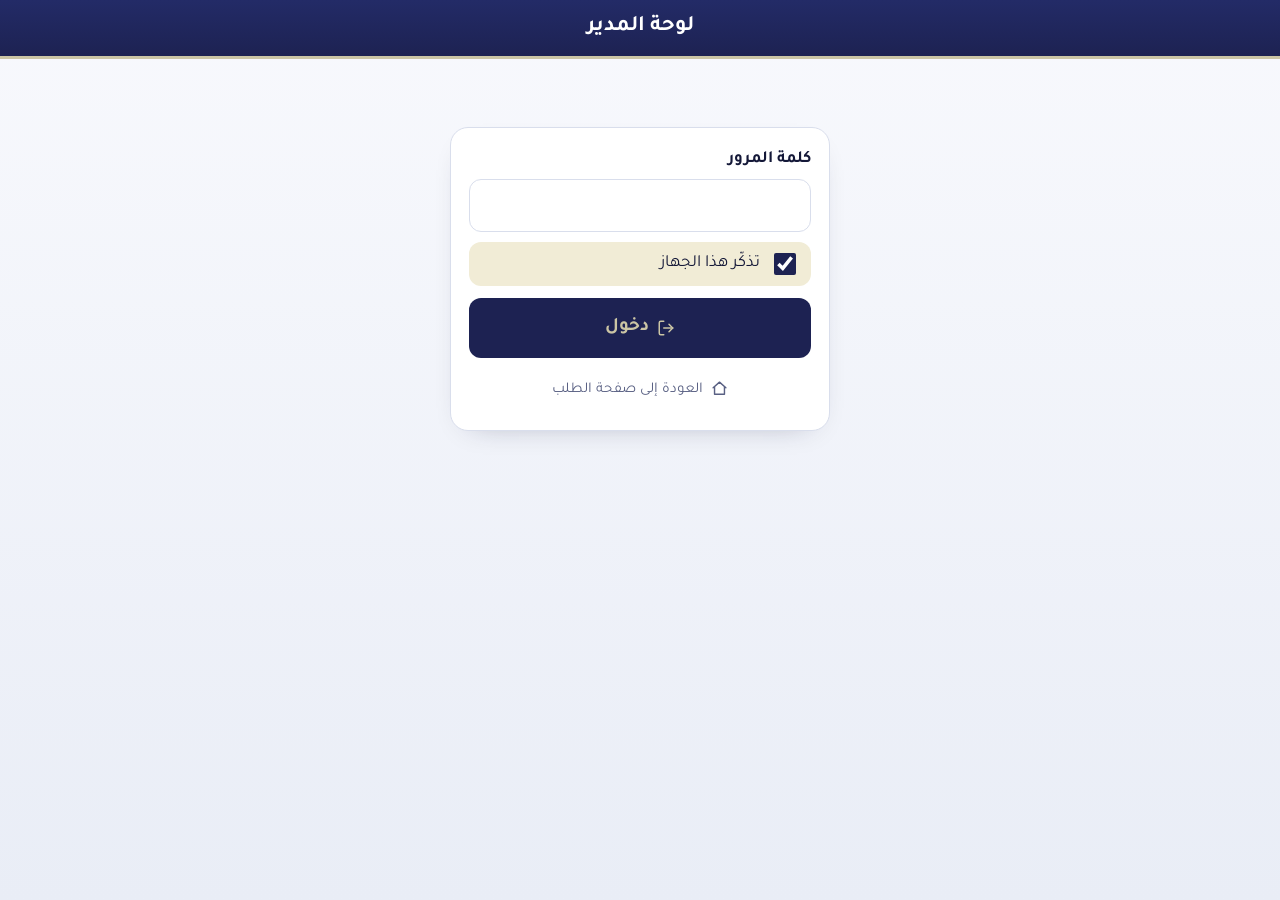
==== admin.html @ bdbc3bb1 "Add Supabase backend support (schema.sql with RPC functions) alongside Apps Script Co-Authored-By: C" ====
<!doctype html>
<html lang="ar" dir="rtl">
<head>
<link rel="preconnect" href="https://script.google.com"><link rel="preconnect" href="https://script.googleusercontent.com" crossorigin>
<meta charset="utf-8">
<meta name="viewport" content="width=device-width,initial-scale=1">
<meta name="robots" content="noindex,nofollow">
<title>لوحة المدير</title>
<link rel="stylesheet" href="assets/fonts.css?v=20261005h">
<link rel="stylesheet" href="assets/style.css?v=20261005h">
</head>
<body>
<div id="demo" class="demo" hidden>وضع تجريبي: كلمة المرور <b>admin</b>، والبيانات في متصفحك فقط.</div>
<header class="top"><h1>لوحة المدير</h1></header>
<main>
  <form id="login" class="card login">
    <label for="pw">كلمة المرور</label>
    <input id="pw" type="password" autocomplete="current-password" required>
    <label class="check" style="margin-top:10px;padding:8px 12px"><input type="checkbox" id="rem" checked><span>تذكّر هذا الجهاز</span></label>
    <div id="lerr" class="msg err" hidden></div>
    <button class="block" data-ic="logout" style="margin-top:12px">دخول</button>
    <p style="text-align:center;margin:14px 0 0"><a class="lnk" data-ic="home" href="index.html">العودة إلى صفحة الطلب</a></p>
  </form>

  <div id="panel" hidden>
    <div class="adminbar">
      <div class="seg" role="group" aria-label="أقسام اللوحة">
        <button type="button" id="tOrders" data-ic="list" aria-pressed="true">الطلبات</button>
        <button type="button" id="tSettings" data-ic="gear" aria-pressed="false">الإعدادات</button>
      </div>
      <div class="barlinks">
        <button type="button" class="lnk" id="refresh" data-ic="refresh" title="تحديث البيانات">تحديث</button>
        <a class="lnk" data-ic="external" href="index.html">صفحة الطلب</a>
        <button type="button" class="lnk" id="logout" data-ic="logout">خروج</button>
      </div>
    </div>

    <div id="sync" class="msg info" hidden><span class="spin"></span>جارٍ تحديث الطلبات…</div>
    <div id="note" class="msg err" role="status" hidden></div>
    <section id="vOrders">
      <div class="seg seg2" role="group" aria-label="قوائم الطلبات">
        <button id="vActive" type="button" aria-pressed="true">النشطة <span class="cnt" id="nActive">0</span></button>
        <button id="vCanc" type="button" aria-pressed="false">الملغاة <span class="cnt" id="nCanc">0</span></button>
      </div>
      <div class="stats" id="stats"></div>
      <div class="sizes" id="sizeSum"></div>
      <div class="tools">
        <input id="q" type="text" placeholder="بحث بالاسم أو الهاتف أو الصف">
        <select id="fs"><option value="">كل الحالات</option><option value="new">جديد</option><option value="approved">معتمد</option><option value="edit">بانتظار تعديل</option></select>
        <button type="button" class="lnk boxed" id="csv" data-ic="download">تصدير Excel</button>
      </div>
      <div id="list" class="orders"></div>
    </section>

    <section id="vSettings" hidden>
      <form id="sform" class="card">
        <fieldset><label class="check"><input type="checkbox" id="s_open"><span>باب الطلبات مفتوح</span></label></fieldset>
        <div class="row two">
          <fieldset><label for="s_max">أقصى عدد حروف للاسم</label><input id="s_max" type="number" min="1" max="30"></fieldset>
          <fieldset><label for="s_num">رقم الظهر (ثابت)</label><input id="s_num" type="text" inputmode="numeric" maxlength="3"></fieldset>
        </div>
        <fieldset><legend>المقاسات المتاحة</legend><div class="chips" id="s_sizes"></div></fieldset>
        <fieldset><label for="s_title">عنوان الصفحة</label><input id="s_title" type="text"></fieldset>
        <fieldset><label for="s_intro">نص التعريف</label><textarea id="s_intro" rows="2"></textarea></fieldset>
        <fieldset><label for="s_closed">رسالة إغلاق الطلبات</label><input id="s_closed" type="text"></fieldset>
        <fieldset><label for="s_cc">مفتاح الدولة لواتساب</label><input id="s_cc" type="text" inputmode="numeric" dir="ltr" style="text-align:right"><div class="hint">الكويت 965 — يُضاف للأرقام المكوّنة من 8 أرقام.</div></fieldset>
        <fieldset><label for="s_ap">رسالة الاعتماد</label><textarea id="s_ap" rows="4"></textarea><div class="hint">المتغيرات: {student} اسم الطالب، {name} الاسم على الجاكيت، {size} المقاس</div></fieldset>
        <fieldset><label for="s_ed">رسالة طلب تعديل الاسم</label><textarea id="s_ed" rows="4"></textarea></fieldset>
        <div id="sres" class="msg ok" hidden></div>
        <button class="block" data-ic="check">حفظ الإعدادات</button>
      </form>
    </section>
  </div>
</main>
<script src="assets/icons.js?v=20261005h"></script>
<script src="assets/config.js?v=20261005h"></script>
<script src="assets/api.js?v=20261005h"></script>
<script>
(function () {
  var $ = function (id) { return document.getElementById(id); };
  if (API.demo) $("demo").hidden = false; else API.call("settings");   /* إيقاظ الخادم مبكراً */
  var KEY = "", ORDERS = [], SET = {};
  var LBL = { "new": "جديد", approved: "معتمد", edit: "بانتظار تعديل", cancelled: "ملغي" };
  var noteT;
  function note(m, ok) { var n = $("note"); n.textContent = m; n.className = "msg " + (ok ? "ok" : "err"); n.hidden = false; clearTimeout(noteT); noteT = setTimeout(function () { n.hidden = true; }, 5000); }
  function esc(s) { return String(s == null ? "" : s).replace(/[&<>"]/g, function (c) { return { "&": "&amp;", "<": "&lt;", ">": "&gt;", '"': "&quot;" }[c]; }); }

  /* نسخة محلية من الطلبات للعرض الفوري (على جهاز المدير فقط، عند تفعيل «تذكّر هذا الجهاز») */
  function saveCache() { try { if (localStorage.getItem("jk_key")) localStorage.setItem("jk_orders", JSON.stringify({ o: ORDERS, s: SET })); } catch (x) {} }
  async function load() {
    var r = await API.call("orders", { key: KEY });
    if (!r.ok) return r;
    ORDERS = r.orders; SET = Object.assign({}, API.DEFAULTS, r.settings); saveCache(); return r;
  }
  $("login").addEventListener("submit", async function (e) {
    e.preventDefault(); KEY = $("pw").value;
    var btn = $("login").querySelector("button"); btn.disabled = true; btn.innerHTML = '<span class="spin"></span>جارٍ الدخول…'; $("lerr").hidden = true;
    /* إظهار اللوحة فوراً أثناء انتظار الخادم، والرجوع لشاشة الدخول إن كانت الكلمة خاطئة */
    $("login").hidden = true; $("panel").hidden = false; $("list").innerHTML = '<div class="msg info">جارٍ تحميل الطلبات…</div>';
    var r = await load();
    btn.disabled = false; btn.innerHTML = IC("logout") + "دخول";
    if (!r.ok) { $("panel").hidden = true; $("login").hidden = false; $("lerr").textContent = r.error || "تعذّر الدخول"; $("lerr").hidden = false; return; }
    try { sessionStorage.setItem("jk_key", KEY); if ($("rem").checked) localStorage.setItem("jk_key", KEY); else localStorage.removeItem("jk_key"); } catch (x) {}
    show();
  });
  function show() { $("login").hidden = true; $("panel").hidden = false; renderOrders(); fillSettings(); }
  $("logout").onclick = function () { try { sessionStorage.removeItem("jk_key"); localStorage.removeItem("jk_key"); } catch (x) {} location.reload(); };
  $("refresh").onclick = async function () { var rb = this; rb.classList.add("busy"); var r = await load(); rb.classList.remove("busy"); if (r.ok) { renderOrders(); fillSettings(); } else note(r.error || "تعذّر التحديث", false); };
  function tab(o) { $("vOrders").hidden = !o; $("vSettings").hidden = o; $("tOrders").setAttribute("aria-pressed", String(o)); $("tSettings").setAttribute("aria-pressed", String(!o)); }
  $("tOrders").onclick = function () { tab(true); }; $("tSettings").onclick = function () { tab(false); };

  function waLink(o, kind) {
    var ph = API.digits(o.phone); if (ph.length === 8) ph = (SET.countryCode || "965") + ph;
    var t = (kind === "approved" ? SET.approveMsg : SET.editMsg).replace(/\{student\}/g, o.student).replace(/\{name\}/g, o.jacketName).replace(/\{size\}/g, o.size);
    return "https://wa.me/" + ph + "?text=" + encodeURIComponent(t);
  }
  async function setStatus(id, st) {
    /* تحديث فوري للواجهة ثم تأكيد من الخادم؛ وعند الفشل نعيد الحالة السابقة */
    var o0 = ORDERS.filter(function (o) { return o.id === id; })[0]; if (!o0) return;
    var prev = o0.status; o0.status = st; renderOrders(); saveCache();
    var r = await API.call("setStatus", { key: KEY, id: id, status: st });
    if (!r.ok) { o0.status = prev; renderOrders(); saveCache(); note(r.error || "تعذّر تنفيذ العملية، أُعيدت الحالة السابقة.", false); }
  }

  IC.apply();
  var VIEW = "active";
  function setView(v) {
    VIEW = v;
    $("vActive").setAttribute("aria-pressed", String(v === "active")); $("vCanc").setAttribute("aria-pressed", String(v === "cancelled"));
    $("fs").hidden = v === "cancelled"; $("fs").value = "";
    renderOrders();
  }
  $("vActive").onclick = function () { setView("active"); }; $("vCanc").onclick = function () { setView("cancelled"); };

  function renderOrders() {
    var c = { "new": 0, approved: 0, edit: 0 }, sz = {}, nAct = 0, nCan = 0;
    ORDERS.forEach(function (o) { if (o.status === "cancelled") { nCan++; return; } nAct++; if (c[o.status] != null) c[o.status]++; sz[o.size] = (sz[o.size] || 0) + 1; });
    $("nActive").textContent = nAct; $("nCanc").textContent = nCan;
    $("stats").hidden = $("sizeSum").hidden = VIEW === "cancelled";
    $("stats").innerHTML = [["الكل", nAct], ["جديد", c["new"]], ["معتمد", c.approved], ["بانتظار تعديل", c.edit]].map(function (x) { return '<div class="stat"><b>' + x[1] + "</b>" + x[0] + "</div>"; }).join("");
    $("sizeSum").innerHTML = API.ALL_SIZES.map(function (z) { return "<span>" + z + ": " + (sz[z] || 0) + "</span>"; }).join("");
    var q = $("q").value.trim(), fs = $("fs").value;
    var rows = ORDERS.filter(function (o) {
      if ((VIEW === "cancelled") !== (o.status === "cancelled")) return false;
      if (fs && o.status !== fs) return false;
      if (!q) return true;
      return [o.student, o.jacketName, o.grade, o.phone].join(" ").indexOf(q) > -1;
    }).sort(function (a, b) { return b.id - a.id; });
    $("list").innerHTML = rows.length ? "" : '<div class="msg info">' + (VIEW === "cancelled" ? "لا توجد طلبات ملغاة." : "لا توجد طلبات.") + '</div>';
    rows.forEach(function (o) {
      var d = document.createElement("div"); d.className = "order";
      d.innerHTML = '<div class="nm">' + esc(o.jacketName) + '</div>' +
        '<div><b>' + esc(o.student) + '</b> <span class="badge b-' + o.status + '">' + LBL[o.status] + '</span></div>' +
        '<div class="meta">الصف: ' + esc(o.grade) + ' · المقاس: <b>' + esc(o.size) + '</b> · #' + o.id + '</div>' +
        '<div class="meta" dir="ltr" style="text-align:right">' + esc(o.phone) + '</div>' +
        '<div class="acts">' + (o.status === "cancelled"
          ? '<button class="sm ghost" data-r="1">' + IC("undo") + 'استعادة الطلب</button><button class="lnk dng" data-d="1">' + IC("trash") + 'حذف نهائي</button>'
          : '<a class="btn sm wa" target="_blank" rel="noopener" data-a="approved">' + IC("chat") + 'اعتماد</a>' +
            '<a class="btn sm warnb" target="_blank" rel="noopener" data-a="edit">' + IC("pencil") + 'طلب تعديل</a>' +
            '<button class="lnk dng" data-c="1">' + IC("x") + 'إلغاء الطلب</button>') + '</div>';
      d.querySelectorAll("a[data-a]").forEach(function (a) {
        a.href = waLink(o, a.dataset.a);
        a.addEventListener("click", function () { setStatus(o.id, a.dataset.a); });
      });
      var acts = d.querySelector(".acts"), orig = acts.innerHTML;
      var cb = d.querySelector("[data-c]"), rb = d.querySelector("[data-r]");
      if (rb) rb.onclick = function () { setStatus(o.id, "new"); };
      var db = d.querySelector("[data-d]");
      if (db) db.onclick = function () {
        acts.innerHTML = '<div class="msg err" style="margin:0;flex:1 1 100%"><b>حذف نهائي</b> لطلب «' + esc(o.jacketName) + '» للطالب ' + esc(o.student) + '؟ لا يمكن التراجع عن هذا الإجراء.</div>' +
          '<button class="sm danger" data-y="1">' + IC("check") + 'تأكيد الحذف النهائي</button><button class="sm ghost" data-n="1">تراجع</button>';
        acts.querySelector("[data-n]").onclick = function () { renderOrders(); };
        acts.querySelector("[data-y]").onclick = async function () {
          this.disabled = true; this.innerHTML = '<span class="spin"></span>جارٍ الحذف…';
          var r = await API.call("deleteOrder", { key: KEY, id: o.id });
          if (r.ok) { ORDERS = ORDERS.filter(function (x) { return x.id !== o.id; }); renderOrders(); note("تم حذف الطلب نهائياً.", true); }
          else { renderOrders(); note(r.error === "طلب غير معروف" ? "الخادم لا يدعم الحذف بعد: حدّث كود Apps Script وأعد النشر (إصدار جديد)." : (r.error || "تعذّر الحذف"), false); }
        };
      };
      if (cb) cb.onclick = function () {
        acts.innerHTML = '<div class="msg err" style="margin:0;flex:1 1 100%">هل تريد إلغاء طلب «' + esc(o.jacketName) + '» للطالب ' + esc(o.student) + '؟</div>' +
          '<button class="sm danger" data-y="1">' + IC("check") + 'تأكيد الإلغاء</button><button class="sm ghost" data-n="1">تراجع</button>';
        acts.querySelector("[data-y]").onclick = function () { this.disabled = true; this.innerHTML = '<span class="spin"></span>جارٍ الإلغاء…'; setStatus(o.id, "cancelled"); };
        acts.querySelector("[data-n]").onclick = function () { renderOrders(); };
      };
      $("list").appendChild(d);
    });
  }
  $("q").oninput = renderOrders; $("fs").onchange = renderOrders;

  $("csv").onclick = function () {
    var h = ["رقم", "التاريخ", "الاسم على الجاكيت", "الرقم", "المقاس", "الطالب", "الصف", "الهاتف", "الحالة"];
    var L = [h].concat(ORDERS.map(function (o) { return [o.id, o.createdAt, o.jacketName, o.number, o.size, o.student, o.grade, o.phone, LBL[o.status]]; }));
    var t = L.map(function (r) { return r.map(function (v) { return '"' + String(v == null ? "" : v).replace(/"/g, '""') + '"'; }).join(","); }).join("\r\n");
    var a = document.createElement("a"); a.href = URL.createObjectURL(new Blob(["﻿" + t], { type: "text/csv;charset=utf-8" })); a.download = "orders.csv"; a.click();
  };

  function fillSettings() {
    $("s_open").checked = !!SET.open; $("s_max").value = SET.maxChars; $("s_num").value = SET.number;
    $("s_title").value = SET.title; $("s_intro").value = SET.intro; $("s_closed").value = SET.closedMessage;
    $("s_cc").value = SET.countryCode; $("s_ap").value = SET.approveMsg; $("s_ed").value = SET.editMsg;
    $("s_sizes").innerHTML = API.ALL_SIZES.map(function (z) { return '<label class="chip"><input type="checkbox" value="' + z + '"' + (SET.sizes.indexOf(z) > -1 ? " checked" : "") + "><span>" + z + "</span></label>"; }).join("");
  }
  $("sform").addEventListener("submit", async function (e) {
    e.preventDefault();
    var s = { open: $("s_open").checked, maxChars: Math.max(1, Math.min(30, +$("s_max").value || 8)), number: $("s_num").value.trim(), title: $("s_title").value, intro: $("s_intro").value,
      closedMessage: $("s_closed").value, countryCode: API.digits($("s_cc").value) || "965", approveMsg: $("s_ap").value, editMsg: $("s_ed").value,
      sizes: Array.prototype.map.call($("s_sizes").querySelectorAll("input:checked"), function (i) { return i.value; }) };
    if (!s.sizes.length) { note("اختر مقاساً واحداً على الأقل.", false); return; }
    var r = await API.call("saveSettings", { key: KEY, settings: s }), m = $("sres");
    m.className = "msg " + (r.ok ? "ok" : "err"); m.textContent = r.ok ? "تم حفظ الإعدادات." : (r.error || "تعذّر الحفظ"); m.hidden = false;
    if (r.ok) SET = Object.assign({}, SET, s);
  });

  /* استعادة الجلسة بعد تحديث الصفحة: لا نعود لشاشة الدخول إلا إذا رفض الخادم كلمة المرور فعلاً */
  (async function restore() {
    var k = null; try { k = sessionStorage.getItem("jk_key") || localStorage.getItem("jk_key"); } catch (x) {}
    if (!k) return;
    KEY = k; $("login").hidden = true; $("panel").hidden = false;
    var cached = null; try { cached = JSON.parse(localStorage.getItem("jk_orders") || "null"); } catch (x) {}
    if (cached && cached.o) { ORDERS = cached.o; SET = Object.assign({}, API.DEFAULTS, cached.s); show(); $("sync").hidden = false; }
    else $("list").innerHTML = '<div class="msg info">جارٍ تحميل الطلبات…</div>';
    var r;
    for (var i = 0; i < 3; i++) { r = await load(); if (r.ok || !/تعذّر الاتصال/.test(r.error || "")) break; await new Promise(function (z) { setTimeout(z, 1200); }); }
    $("sync").hidden = true;
    if (r.ok) { show(); return; }
    if (/تعذّر الاتصال/.test(r.error || "")) { $("list").innerHTML = ""; note("تعذّر الاتصال بالخادم. اضغط «تحديث» لإعادة المحاولة.", false); return; }
    try { sessionStorage.removeItem("jk_key"); localStorage.removeItem("jk_key"); } catch (x) {}
    $("panel").hidden = true; $("login").hidden = false;
  })();
})();
</script>
</body>
</html>
---- assets/fonts.css ----
@font-face{font-family:"Foda Display";src:url("foda.woff2") format("woff2");font-display:swap}
@font-face{font-family:"Jacket Num";src:url("bodoni-digits.woff2") format("woff2");font-weight:800;font-display:swap}
@font-face{font-family:"Tajawal";src:url("tajawal-400.woff2") format("woff2");font-weight:400;font-display:swap}
@font-face{font-family:"Tajawal";src:url("tajawal-700.woff2") format("woff2");font-weight:700;font-display:swap}
---- assets/style.css ----
/* تصميم فاتح موحّد (بقرار تصميمي): الجاكيت الكحلي يبرز على أرضية فاتحة */
:root{--bg:#eef1f7;--card:#ffffff;--ink:#141838;--mut:#596083;--line:#d9deec;--navy:#1d2252;--navy-d:#141838;--navy-l:#2e3680;--beige:#cbc5a5;--beige-l:#f1ecd6;--ok:#17754a;--warn:#a85f00;--bad:#b3261e;color-scheme:light}
*{box-sizing:border-box}
html{-webkit-text-size-adjust:100%}
body{margin:0;min-height:100vh;background:var(--bg);background-image:linear-gradient(180deg,#f8f9fd 0,#e9edf6 100%);color:var(--ink);font-family:"Tajawal",system-ui,sans-serif;font-size:17px;line-height:1.6}
.demo{background:var(--beige-l);color:#6a5a1c;text-align:center;padding:8px 16px;font-size:14px;border-bottom:1px solid #e3dbb8}
.demo a{color:var(--navy);font-weight:700}
header.top{background:linear-gradient(180deg,#fff,#f6f3e6);border-bottom:1px solid var(--line);padding:22px 16px 20px;text-align:center}
header.top h1{margin:0;font-size:30px;font-weight:700;color:var(--navy);text-wrap:balance}
header.top h1::after{content:"";display:block;width:56px;height:4px;border-radius:4px;background:var(--beige);margin:8px auto 0}
header.top p{margin:10px auto 0;max-width:560px;color:var(--mut);font-size:16px}
main{max-width:1000px;margin:0 auto;padding:18px 16px 40px}
.card{background:var(--card);border:1px solid var(--line);border-radius:18px;padding:18px;box-shadow:0 10px 30px -22px rgba(20,24,56,.45)}
.layout{display:grid;gap:18px;grid-template-columns:minmax(0,1fr)}
@media(min-width:860px){.layout{grid-template-columns:400px minmax(0,1fr);align-items:start}.stage-card{position:sticky;top:16px}}
.stage{background:radial-gradient(ellipse at 50% 30%,#fff 0,#eef1f8 55%,#dde3f0 100%);border-radius:14px;padding:6px}
.stage svg{display:block;width:100%;height:auto;margin:0 auto}
.namefield{margin-top:14px}
.namefield input[type=text]{font-family:"Foda Display","Tajawal",serif;font-size:30px!important;line-height:1.3;text-align:center;padding:10px 14px;border-color:var(--navy)!important;border-width:2px!important;color:var(--navy)}
.namefield input[type=text]::placeholder{font-family:"Tajawal",sans-serif;font-size:18px;color:#9aa0bd}
.counter{display:flex;justify-content:space-between;color:var(--mut);font-size:14px;margin-top:6px}
.counter #cnt{background:var(--beige-l);color:#5b4e18;border-radius:99px;padding:0 10px;font-weight:700}
@media(max-width:859px){
  .stage-card{position:sticky;top:env(safe-area-inset-top,0px);z-index:10;margin-inline:-16px;border-radius:0 0 20px 20px;border-top:0;padding:8px 16px 12px;box-shadow:0 14px 26px -16px rgba(20,24,56,.5);transition:padding .2s}
  .stage svg{max-height:25vh}
  .namefield{margin-top:8px}
  .namefield .counter{display:none}
  .namefield input[type=text]{font-size:26px!important;padding:6px 12px}
}
@media(max-height:520px){.stage svg{max-height:18vh!important}}
.stephead{display:flex;align-items:center;gap:10px;margin:0 0 10px}
.stephead h2{margin:0;font-size:18px;font-weight:700;color:var(--navy)}
.stephead .n{flex:none;width:28px;height:28px;border-radius:50%;background:var(--navy);color:var(--beige);display:grid;place-items:center;font-weight:700;font-size:15px}
.stephead small{color:var(--mut);font-weight:400}
.sect{padding-bottom:18px;margin-bottom:18px;border-bottom:1px dashed var(--line)}
.sect:last-of-type{border-bottom:0;margin-bottom:6px;padding-bottom:0}
label,legend{display:block;font-weight:700;margin-bottom:6px;padding:0}
.hint{color:var(--mut);font-size:14px;margin-top:4px}
fieldset{border:0;margin:0 0 18px;padding:0}
input[type=text],input[type=tel],input[type=password],input[type=number],textarea,select{width:100%;font:inherit;padding:12px 14px;border:1.5px solid var(--line);border-radius:12px;background:#fff;color:var(--ink);transition:border-color .15s,box-shadow .15s}
input:focus,textarea:focus,select:focus{outline:0;border-color:var(--navy);box-shadow:0 0 0 4px rgba(46,54,128,.16)}
.chips{display:grid;grid-template-columns:repeat(auto-fit,minmax(64px,1fr));gap:8px}
.chip{position:relative}
.chip input{position:absolute;opacity:0;inset:0;cursor:pointer;margin:0}
.chip span{display:block;text-align:center;padding:12px 8px;border:1.5px solid var(--line);border-radius:12px;font-weight:700;background:#fff;color:var(--navy);transition:all .15s}
.chip:hover span{border-color:var(--navy-l)}
.chip input:checked+span{background:var(--navy);color:var(--beige);border-color:var(--navy);box-shadow:0 8px 16px -10px var(--navy)}
.chip input:focus-visible+span{box-shadow:0 0 0 4px rgba(46,54,128,.25)}
.row{display:grid;gap:12px;grid-template-columns:minmax(0,1fr)}
@media(min-width:560px){.row.two{grid-template-columns:minmax(0,1fr) minmax(0,1fr)}}
.check{display:flex;gap:10px;align-items:flex-start;font-weight:400;background:var(--beige-l);border-radius:12px;padding:12px}
.check input{flex:none;width:22px;height:22px;margin-top:3px;accent-color:var(--navy)}
button,.btn{font:inherit;font-weight:700;border:0;border-radius:12px;padding:13px 20px;background:var(--navy);color:var(--beige);cursor:pointer;text-decoration:none;display:inline-block;text-align:center;transition:transform .12s,box-shadow .12s,background .12s}
button:hover:not(:disabled),.btn:hover{background:var(--navy-l);transform:translateY(-1px);box-shadow:0 10px 18px -12px var(--navy)}
button:focus-visible,.btn:focus-visible{outline:3px solid var(--beige);outline-offset:2px}
button:disabled{opacity:.55;cursor:not-allowed}
button.block{width:100%;font-size:19px;padding:15px}
button.ghost,.btn.ghost{background:#fff;color:var(--navy);border:1.5px solid var(--navy)}
button.ghost:hover:not(:disabled){background:var(--beige-l);color:var(--navy)}
button.sm,.btn.sm{padding:8px 12px;font-size:15px}
.wa{background:#1b8f4f!important;color:#fff!important}
.warnb{background:#b26a00!important;color:#fff!important}
.msg{padding:12px 14px;border-radius:12px;margin:12px 0}
.msg.err{background:#fde8e6;color:var(--bad)}
.msg.ok{background:#e4f4ea;color:var(--ok)}
.msg.info{background:#fff4dc;color:#7a5200}
.done{text-align:center;padding:26px 16px}
.done .big{width:64px;height:64px;border-radius:50%;background:var(--ok);color:#fff;display:grid;place-items:center;font-size:34px;margin:0 auto 8px}
.done h2{margin:0 0 10px;color:var(--navy)}
.sum{display:inline-block;text-align:right;margin-top:12px;background:var(--beige-l);border-radius:12px;padding:10px 18px}
/* لوحة المدير */
.tabs{display:flex;gap:8px;margin-bottom:14px;flex-wrap:wrap}
.stats{display:grid;grid-template-columns:repeat(auto-fit,minmax(130px,1fr));gap:10px;margin-bottom:12px}
.stat{background:var(--card);border:1px solid var(--line);border-radius:14px;padding:10px 14px}
.stat b{display:block;font-size:26px;color:var(--navy)}
.tools{display:flex;gap:8px;flex-wrap:wrap;margin-bottom:12px}
.tools input,.tools select{flex:1 1 180px;width:auto}
.orders{display:grid;gap:12px;grid-template-columns:repeat(auto-fill,minmax(min(100%,300px),1fr))}
.order{background:var(--card);border:1px solid var(--line);border-radius:16px;padding:12px;display:flex;flex-direction:column;gap:6px;box-shadow:0 10px 24px -20px rgba(20,24,56,.5)}
.order .nm{font-family:"Foda Display",serif;font-size:36px;line-height:1.3;background:var(--navy);color:var(--beige);border-radius:12px;padding:6px;text-align:center}
.order .meta{font-size:15px;color:var(--mut)}
.order .acts{display:flex;gap:6px;flex-wrap:wrap;margin-top:4px}
.badge{display:inline-block;padding:2px 10px;border-radius:99px;font-size:13px;font-weight:700}
.b-new{background:#e3e7ff;color:#2a3a9e}.b-approved{background:#e4f4ea;color:var(--ok)}.b-edit{background:#fff0d6;color:var(--warn)}.b-cancelled{background:#eee;color:#666}
.sizes{display:flex;gap:6px;flex-wrap:wrap;margin-bottom:12px}
.sizes span{background:var(--card);border:1px solid var(--line);border-radius:10px;padding:4px 10px;font-weight:700;color:var(--navy)}
.login{max-width:380px;margin:50px auto}
@media(prefers-reduced-motion:reduce){*{transition:none!important}}
/* عرض الأمام والخلف */
.jwrap{position:relative}
.jview{display:block}
.jwrap[data-view="back"] .jv-front,.jwrap[data-view="front"] .jv-back{position:absolute;inset:0;opacity:0;pointer-events:none;visibility:hidden}
.jtoggle{position:absolute;top:8px;inset-inline-start:8px;display:flex;background:rgba(255,255,255,.88);border:1px solid var(--line);border-radius:99px;padding:3px;gap:2px;backdrop-filter:blur(4px)}
.jtoggle button{padding:4px 12px;border-radius:99px;font-size:14px;background:transparent;color:var(--navy);box-shadow:none;transform:none}
.jtoggle button:hover:not(:disabled){background:var(--beige-l);transform:none;box-shadow:none}
.jtoggle button[aria-pressed="true"],.jtoggle button[aria-pressed="true"]:hover:not(:disabled){background:var(--navy);color:var(--beige)}
.brand{display:flex;justify-content:center}
.brand img{height:88px;width:auto;border-radius:10px;box-shadow:0 8px 20px -12px rgba(20,24,56,.6)}
@media(max-width:859px){.brand img{height:64px}}

.danger{background:#b3261e!important;color:#fff!important}
.subtabs{display:flex;gap:8px;flex-wrap:wrap;margin-bottom:12px}
.subtabs .cnt{display:inline-block;min-width:22px;padding:0 6px;border-radius:99px;background:rgba(255,255,255,.22);font-size:13px}
.subtabs .ghost .cnt{background:var(--beige-l);color:var(--navy)}
input.bad,.chips.bad .chip span{border-color:var(--bad)!important}
input.bad{box-shadow:0 0 0 3px rgba(179,38,30,.15)}
.namefield input[type=text].bad{border-color:var(--bad)!important}
.danger-o{color:#b3261e!important;border-color:#b3261e!important}
.danger-o:hover:not(:disabled){background:#fde8e6!important}
.foot{text-align:center;padding:8px 16px 28px}
.foot a{color:var(--mut);font-size:14px;text-decoration:none;border:1px solid var(--line);border-radius:99px;padding:6px 16px;background:var(--card);display:inline-block}
.foot a:hover{color:var(--navy);border-color:var(--navy)}
.foot a:focus-visible{outline:3px solid var(--beige);outline-offset:2px}

/* لوحة المدير: شريط علوي مرتب */
.adminbar{display:flex;align-items:center;justify-content:space-between;gap:10px;flex-wrap:wrap;margin-bottom:14px}
.barlinks{display:flex;align-items:center;gap:2px;flex-wrap:wrap}
.seg{display:inline-flex;background:#e3e7f3;border-radius:12px;padding:3px;gap:2px}
.seg button{background:transparent;color:var(--mut);border-radius:9px;padding:8px 18px;box-shadow:none;transform:none;font-size:16px}
.seg button:hover:not(:disabled){background:rgba(255,255,255,.6);transform:none;box-shadow:none;color:var(--navy)}
.seg button[aria-pressed="true"],.seg button[aria-pressed="true"]:hover:not(:disabled){background:var(--navy);color:var(--beige);box-shadow:0 4px 10px -6px var(--navy)}
.seg .cnt{display:inline-block;min-width:22px;padding:0 6px;margin-inline-start:4px;border-radius:99px;background:rgba(0,0,0,.08);font-size:13px}
.seg button[aria-pressed="true"] .cnt{background:rgba(255,255,255,.22)}
.seg2{margin-bottom:12px}
.lnk{background:transparent;border:0;color:var(--mut);font:inherit;font-size:15px;font-weight:400;padding:6px 10px;border-radius:8px;cursor:pointer;text-decoration:none;display:inline-block;box-shadow:none;transform:none}
.lnk:hover:not(:disabled){background:#e3e7f3;color:var(--navy);transform:none;box-shadow:none}
.lnk.boxed{border:1.5px solid var(--line);background:#fff;color:var(--navy);font-weight:700;padding:10px 14px;border-radius:12px;flex:none}
.lnk.dng{color:var(--bad)}
.lnk.dng:hover:not(:disabled){background:#fde8e6;color:var(--bad)}
.order .acts{display:grid;grid-template-columns:1fr 1fr;gap:8px;margin-top:6px}
.order .acts .lnk{grid-column:1/-1;justify-self:start;padding:4px 6px;font-size:14px}
.order .acts .msg{grid-column:1/-1}
.stats{grid-template-columns:repeat(4,minmax(0,1fr))}
@media(max-width:520px){.stats{grid-template-columns:repeat(2,minmax(0,1fr))}.seg button{padding:8px 14px}}

/* ===== أيقونات وحركات وأزرار مريحة للّمس ===== */
.ic{width:1.15em;height:1.15em;flex:none;vertical-align:-.2em;margin-inline-end:.45em}
.lnk .ic,.seg .ic{width:1.1em;height:1.1em}
button,.btn,.lnk,.chip span{-webkit-tap-highlight-color:transparent;touch-action:manipulation;user-select:none}
button,.btn{display:inline-flex;align-items:center;justify-content:center;min-height:46px}
button.sm,.btn.sm{min-height:44px;padding:8px 14px}
button.block{display:flex;width:100%;min-height:54px;position:relative;overflow:hidden}
button:active:not(:disabled),.btn:active,.chip:active span{transform:scale(.96)!important;box-shadow:none!important;transition-duration:.06s}
.lnk{min-height:40px;align-items:center}
.lnk:active{background:#d3d9ec!important}
/* لمعان خفيف يمرّ على الأزرار الرئيسية */
button.block::after,.wa::after,.warnb::after{content:"";position:absolute;inset:0;background:linear-gradient(110deg,transparent 35%,rgba(255,255,255,.28) 50%,transparent 65%);transform:translateX(-120%);transition:transform .7s}
.wa,.warnb{position:relative;overflow:hidden}
button.block:hover:not(:disabled)::after,.wa:hover::after,.warnb:hover::after{transform:translateX(120%)}
button.block:hover:not(:disabled) .ic{animation:fly .6s ease}
@keyframes fly{40%{transform:translate(-6px,-4px) rotate(-12deg)}100%{transform:none}}
.wa:hover .ic,.warnb:hover .ic{animation:wob .5s}
@keyframes wob{25%{transform:rotate(-14deg)}60%{transform:rotate(10deg)}100%{transform:none}}
.chip input:checked+span{animation:pop .28s cubic-bezier(.3,1.6,.5,1)}
@keyframes pop{0%{transform:scale(.9)}100%{transform:scale(1)}}
.seg button{transition:background .2s,color .2s}
.seg button[aria-pressed="true"] .ic{animation:pop .3s}
.lnk[data-ic="refresh"]:active .ic,.lnk[data-ic="refresh"].busy .ic{animation:spin .6s linear infinite}
@keyframes spin{to{transform:rotate(360deg)}}
.spin{width:1em;height:1em;border:2.5px solid currentColor;border-top-color:transparent;border-radius:50%;display:inline-block;margin-inline-end:.5em;animation:spin .7s linear infinite}
/* دخول البطاقات */
.order,.stat{animation:rise .4s both}
.order:nth-child(2){animation-delay:.05s}.order:nth-child(3){animation-delay:.1s}.order:nth-child(4){animation-delay:.15s}.order:nth-child(n+5){animation-delay:.2s}
@keyframes rise{from{opacity:0;transform:translateY(10px)}to{opacity:1;transform:none}}
.order:hover{transform:translateY(-2px);box-shadow:0 16px 30px -20px rgba(20,24,56,.6);transition:transform .18s,box-shadow .18s}
.msg{animation:rise .25s both}
.foot a{display:inline-flex;align-items:center}
/* ترتيب البطاقة: الإجراءان الرئيسيان ثم إجراء ثانوي هادئ */
.order .acts .lnk{min-height:36px}
.order .acts.canc{grid-template-columns:1fr}
.order .acts [data-r]{grid-column:1/-1}
.tools .lnk.boxed{min-height:50px}
.tools input,.tools select{min-height:50px}
@media(min-width:700px) and (max-width:1100px){.orders{grid-template-columns:repeat(2,minmax(0,1fr))}}
@media(prefers-reduced-motion:reduce){*,*::before,*::after{animation:none!important;transition:none!important}}
.stage svg.ic,.jtoggle svg.ic{display:inline-block;width:1.1em;height:1.1em;max-height:none;margin:0 0 0 .4em;vertical-align:-.2em}
.jtoggle button{display:inline-flex;align-items:center;min-height:36px;padding:4px 12px}
.chips{grid-template-columns:repeat(5,minmax(0,1fr))}
.chip span{padding:12px 4px}

/* رأس مضغوط بلون الشعار الكحلي، والشعار داخل مستطيل أبيض صغير */
header.top{background:linear-gradient(180deg,#232b67,#1d2252);border-bottom:3px solid var(--beige);padding:10px 16px;text-align:start}
header.top .hd{max-width:1000px;margin:0 auto;display:flex;align-items:center;gap:12px}
header.top h1{color:#fff;font-size:22px;line-height:1.25;margin:0}
header.top h1::after{display:none}
header.top p{color:#d9d6c3;font-size:14px;line-height:1.45;margin:2px 0 0;max-width:none}
header.top p:empty{display:none}
header.top .ht{min-width:0}
.brand{flex:none}
.brand img{display:block;height:46px;width:auto;background:#fff;padding:4px 6px;border-radius:8px;box-shadow:none}
header.top:not(:has(.hd)){text-align:center;padding:14px 16px}
@media(max-width:859px){.brand img{height:42px}header.top h1{font-size:19px}header.top p{font-size:13px}}

/* توحيد أحجام الأيقونات بالبكسل (أمان على سفاري/آيباد) */
svg.ic{width:18px!important;height:18px!important;max-width:18px;max-height:18px;min-width:18px;flex:none;margin:0 0 0 8px;vertical-align:middle}
.stage svg.ic,.jtoggle svg.ic{width:16px!important;height:16px!important;max-width:16px;max-height:16px;min-width:16px;margin:0 0 0 6px}
.lnk svg.ic{width:17px!important;height:17px!important;max-width:17px;max-height:17px;min-width:17px}
button,.btn,.lnk{gap:0}

/* ===== تخطيط جديد: الاسم أولاً، الوجهان معاً على الشاشات الكبيرة، شريط إرسال للجوال ===== */
.namefield{margin:0 0 12px}
.stage-card .stage{margin-top:0}
@media(min-width:860px){
  .layout{grid-template-columns:minmax(0,1fr) 560px;grid-auto-flow:dense}
  .stage-card{grid-column:2}
  #form{grid-column:1;grid-row:1}
  .stage-card .jwrap{display:grid;grid-template-columns:1fr 1fr;gap:4px}
  .stage-card .jwrap .jv-back,.stage-card .jwrap .jv-front{position:static!important;opacity:1!important;visibility:visible!important;pointer-events:auto!important}
  .stage-card .jtoggle{display:none}
  .stage-card .jwrap::after{display:none}
  .stage{padding:8px}
  .stage-card .jv-back::after,.stage-card .jv-front::after{display:block;text-align:center;color:var(--mut);font-size:14px;margin-top:2px}
  .stage-card .jv-back::after{content:"الخلف"}.stage-card .jv-front::after{content:"الأمام"}
  .sendbar{display:none!important}
}
@media(max-width:859px){
  .stage svg{max-height:20vh}
  .stage-card{padding-top:10px}
  .namefield{margin:0 0 8px}
  .namefield .stephead{margin-bottom:6px!important}
  body{padding-bottom:84px}
  .sendbar{position:fixed;inset-inline:0;bottom:0;z-index:20;display:flex;align-items:center;gap:12px;padding:10px 16px calc(10px + env(safe-area-inset-bottom,0px));background:rgba(255,255,255,.96);backdrop-filter:blur(8px);border-top:1px solid var(--line);box-shadow:0 -10px 24px -16px rgba(20,24,56,.5);transition:transform .2s}
  body.kb .sendbar{transform:translateY(120%)}
  .sb-sum{flex:1;min-width:0;display:flex;flex-direction:column;line-height:1.3}
  .sb-sum b{font-family:"Foda Display","Tajawal",serif;font-size:22px;color:var(--navy);white-space:nowrap;overflow:hidden;text-overflow:ellipsis}
  .sb-sum span{font-size:13px;color:var(--mut)}
  .sb-btn{flex:none;min-height:48px;padding:10px 20px}
  #send{display:none}
}
@media(min-width:860px){.sb-sum,.sb-btn{display:none}}
@media(max-width:859px){
  .stage svg{max-height:17vh}
  .stage{padding:4px}
  .stage-card .jtoggle{top:auto;bottom:6px;inset-inline-start:auto;left:50%;right:auto;transform:translateX(-50%);padding:2px}
  .stage-card .jtoggle button{min-height:30px;padding:2px 10px;font-size:13px}
  .stage-card .jtoggle svg.ic{display:none}
  .stage-card .jwrap{min-height:0}
}
/* الجوال: زر الأمام/الخلف تحت الصورة وليس فوقها */
@media(max-width:859px){
  .stage-card .jtoggle{position:static!important;transform:none!important;left:auto;right:auto;bottom:auto;width:max-content;margin:6px auto 2px;background:#fff}
  .stage-card .jtoggle button{min-height:30px;padding:2px 12px}
  .stage-card .jtoggle svg.ic{display:none!important}
}

/* شاشة تم الاستلام */
body.is-done .sendbar{display:none!important}
body.is-done{padding-bottom:0}
.done{max-width:520px;margin:18px auto;padding:26px 18px}
.done .big{display:none}
.okmark{width:84px;height:84px;display:block;margin:0 auto 6px}
.okmark circle{fill:#e4f4ea;stroke:var(--ok);stroke-width:2.5;stroke-dasharray:152;stroke-dashoffset:152;animation:draw .6s ease forwards}
.okmark path{fill:none;stroke:var(--ok);stroke-width:4;stroke-linecap:round;stroke-linejoin:round;stroke-dasharray:40;stroke-dashoffset:40;animation:draw .4s .5s ease forwards}
@keyframes draw{to{stroke-dashoffset:0}}
.done h2{font-size:24px;margin:4px 0 2px;color:var(--ok);outline:0}
.done .sub{margin:0 0 4px;color:var(--mut)}
.done .sum{display:block;text-align:right;margin:14px auto 0;max-width:340px}
.done .nx{text-align:right;margin:14px 0 0}
[hidden]{display:none!important}
.done .jtoggle{display:none}

/* ===== جوال: خطوتان ===== */
.stepbar,.minisum,.nextbtn{display:none}
@media(max-width:859px){
  .stepbar{display:flex;gap:8px;margin:2px 0 12px}
  .stepbar span{flex:1;display:flex;align-items:center;justify-content:center;gap:6px;padding:8px;border-radius:99px;background:#e3e7f3;color:var(--mut);font-weight:700;font-size:14px;transition:background .25s,color .25s}
  .stepbar span i{font-style:normal;width:22px;height:22px;border-radius:50%;display:grid;place-items:center;background:#fff;color:var(--navy);font-size:13px}
  .stepbar span.on{background:var(--navy);color:var(--beige)}
  .stepbar span.on i{background:var(--beige);color:var(--navy)}
  #app[data-step="1"] #form{display:none}
  #app[data-step="2"] .stage-card{display:none}
  .stage-card{position:static!important;margin-inline:0;border-radius:18px;box-shadow:0 10px 30px -22px rgba(20,24,56,.45);padding:18px}
  .stage svg{max-height:46vh}
  .stage-card .jtoggle{margin-top:8px}
  .nextbtn{display:flex;margin-top:12px}
  body.step1 .sendbar{display:none!important}
  body.step1{padding-bottom:0}
  #app[data-step="2"] .minisum{display:flex}
  .minisum{align-items:center;gap:12px;background:var(--beige-l);border-radius:14px;padding:8px 12px;margin:0 0 16px}
  .minisum .mj{flex:none;width:58px}
  .minisum .mj .jtoggle{display:none}
  .minisum .mj svg{max-height:none;width:58px;height:auto}
  .minisum .mt{flex:1;min-width:0;display:flex;flex-direction:column;line-height:1.3}
  .minisum .mt span{font-size:13px;color:var(--mut)}
  .minisum .mt b{font-family:"Foda Display","Tajawal",serif;font-size:24px;color:var(--navy);white-space:nowrap;overflow:hidden;text-overflow:ellipsis}
}

button.nextbtn{display:none}
@media(max-width:859px){button.nextbtn{display:flex}}

.pendmark{height:84px;display:grid;place-items:center;margin-bottom:6px}
.spin.lg{width:54px;height:54px;border-width:5px;margin:0;color:var(--navy)}
.done h2.pending{color:var(--navy)}
body.is-done .stepbar{display:none!important}
.spin.lg{display:block;border:5px solid #d9deec;border-top-color:var(--navy);color:var(--navy)}
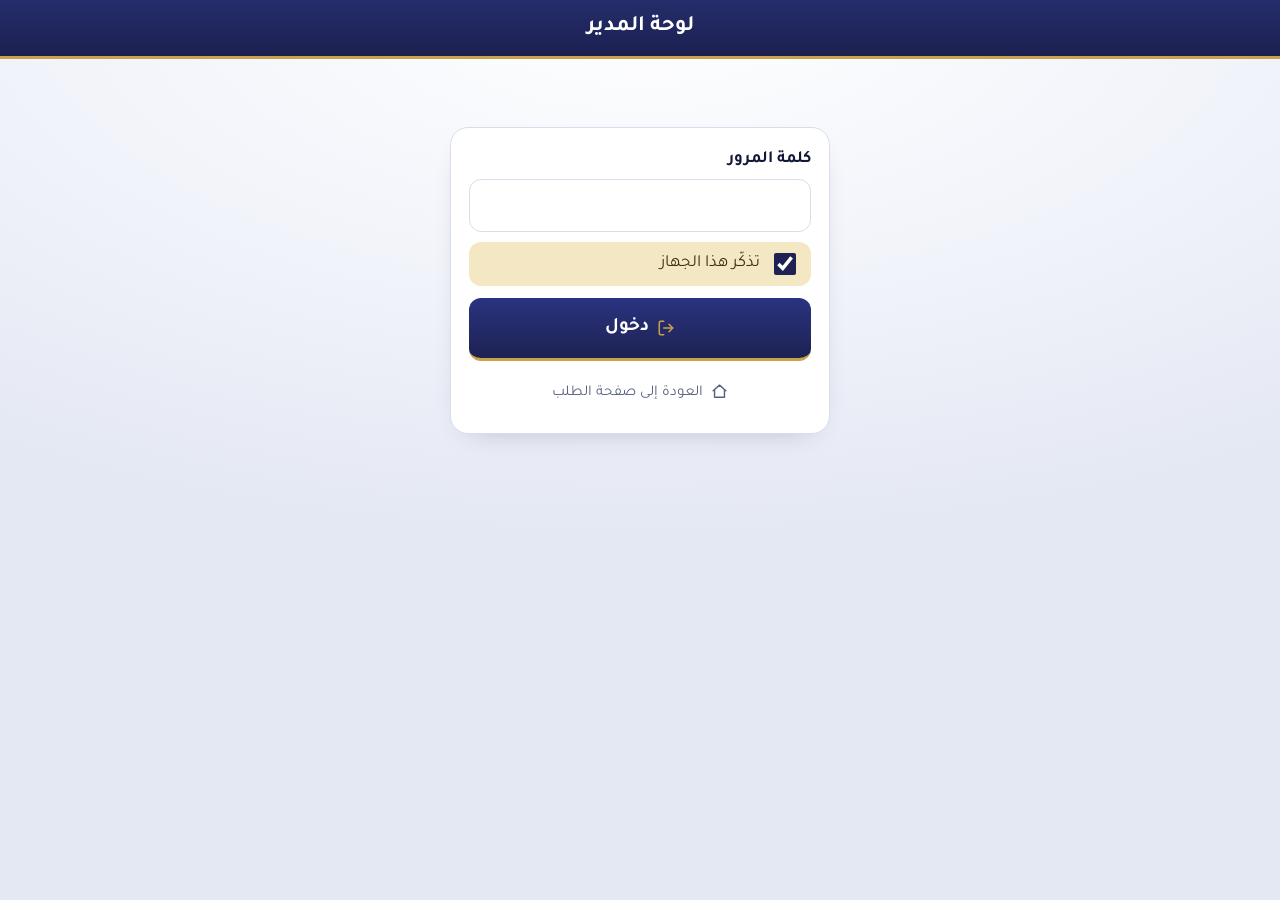
==== commit 6a3425df: "Visual identity: gold accent, studio background, batch badge, save-as-image order card, name animati" ====
--- a/admin.html
+++ b/admin.html
@@ -6,8 +6,8 @@
 <meta name="viewport" content="width=device-width,initial-scale=1">
 <meta name="robots" content="noindex,nofollow">
 <title>لوحة المدير</title>
-<link rel="stylesheet" href="assets/fonts.css?v=20261005h">
-<link rel="stylesheet" href="assets/style.css?v=20261005h">
+<link rel="stylesheet" href="assets/fonts.css?v=20261005k">
+<link rel="stylesheet" href="assets/style.css?v=20261005k">
 </head>
 <body>
 <div id="demo" class="demo" hidden>وضع تجريبي: كلمة المرور <b>admin</b>، والبيانات في متصفحك فقط.</div>
@@ -30,7 +30,7 @@
       </div>
       <div class="barlinks">
         <button type="button" class="lnk" id="refresh" data-ic="refresh" title="تحديث البيانات">تحديث</button>
-        <a class="lnk" data-ic="external" href="index.html">صفحة الطلب</a>
+        <a class="lnk" data-ic="external" href="index.html" target="_blank" rel="noopener">صفحة الطلب</a>
         <button type="button" class="lnk" id="logout" data-ic="logout">خروج</button>
       </div>
     </div>
@@ -72,9 +72,9 @@
     </section>
   </div>
 </main>
-<script src="assets/icons.js?v=20261005h"></script>
-<script src="assets/config.js?v=20261005h"></script>
-<script src="assets/api.js?v=20261005h"></script>
+<script src="assets/icons.js?v=20261005k"></script>
+<script src="assets/config.js?v=20261005k"></script>
+<script src="assets/api.js?v=20261005k"></script>
 <script>
 (function () {
   var $ = function (id) { return document.getElementById(id); };
--- a/assets/style.css
+++ b/assets/style.css
@@ -293,3 +293,77 @@
 .done h2.pending{color:var(--navy)}
 body.is-done .stepbar{display:none!important}
 .spin.lg{display:block;border:5px solid #d9deec;border-top-color:var(--navy);color:var(--navy)}
+
+/* الشعار الجديد: كلمة «الرؤية» مباشرة على الشريط الكحلي */
+.brand img{height:44px;width:auto;background:none;padding:0;border-radius:0;box-shadow:none}
+@media(max-width:859px){.brand img{height:40px}}
+
+/* ===== الهوية البصرية: كحلي + ذهبي هادئ، خط واحد، خلفية استوديو، حركات، وضع داكن ===== */
+:root{--gold:#c9a24b;--gold-l:#f3e7c4;--gold-d:#8a6a1c;color-scheme:light dark}
+body{font-weight:400}
+h1,h2,h3,.stephead h2,button,.chip span,.stepbar span,label,legend,b,strong{font-weight:700}
+/* خلفية استوديو ناعمة */
+body{background:radial-gradient(ellipse 90% 60% at 50% 0,#ffffff 0,#f1f3fa 55%,#e4e8f3 100%) fixed}
+.stage{background:radial-gradient(ellipse at 50% 35%,#fff 0,#f1f3fa 60%,#e1e6f2 100%);position:relative}
+.stage::after{content:"";position:absolute;left:18%;right:18%;bottom:2px;height:14px;background:radial-gradient(ellipse at center,rgba(20,24,56,.28),transparent 70%);filter:blur(3px);pointer-events:none}
+.stage-card .jv-back::after,.stage-card .jv-front::after{position:relative;z-index:1}
+/* رأس الصفحة: خط ذهبي وشارة الدفعة */
+header.top{border-bottom:3px solid var(--gold);background:linear-gradient(180deg,#252d6b,#1b2050)}
+header.top .batch{display:inline-block;font-size:12px;font-weight:700;letter-spacing:.02em;color:var(--gold);border:1px solid rgba(201,162,75,.55);border-radius:99px;padding:0 10px;margin-bottom:3px;line-height:1.7}
+header.top h1{margin:0}
+/* لمسات الذهبي */
+.stephead .n{background:var(--navy);color:var(--gold);box-shadow:0 0 0 2px var(--gold-l)}
+.stepbar span.on{box-shadow:inset 0 -3px 0 var(--gold)}
+.stepbar span.on i{background:var(--gold);color:var(--navy)}
+.chip input:checked+span{border-color:var(--gold);box-shadow:0 0 0 2px var(--gold),0 8px 16px -10px var(--navy)}
+.counter #cnt{background:var(--gold-l);color:var(--gold-d)}
+input:focus,textarea:focus,select:focus{border-color:var(--gold);box-shadow:0 0 0 4px rgba(201,162,75,.25)}
+button:focus-visible,.btn:focus-visible,.foot a:focus-visible{outline-color:var(--gold)}
+button.block{background:linear-gradient(180deg,#2a3380,#1d2252);color:#fff;border-bottom:3px solid var(--gold)}
+button.block .ic{color:var(--gold)}
+.check{background:var(--gold-l);color:#3d3210}
+.minisum{background:var(--gold-l)}
+/* ظهور الاسم على الجاكيت بحركة ناعمة */
+.jName{transform-box:fill-box;transform-origin:center}
+.jName.jin{animation:jin .22s ease-out}
+@keyframes jin{from{opacity:.35;transform:scale(.94)}to{opacity:1;transform:none}}
+/* بطاقة النجاح */
+.done{border-top:4px solid var(--gold);background:linear-gradient(180deg,#fffdf6,#fff 140px)}
+.done .idpill{display:inline-block;margin:6px auto 0;background:var(--navy);color:var(--gold);border-radius:99px;padding:4px 18px;font-size:20px;font-weight:700;letter-spacing:.03em}
+.done .stage{border:1px solid var(--gold-l)}
+.done .sum{background:var(--gold-l)}
+.savebtn{margin:14px auto 0;display:inline-flex;min-height:46px;background:#fff;color:var(--navy);border:1.5px solid var(--gold)}
+.savebtn:hover:not(:disabled){background:var(--gold-l);color:var(--navy)}
+.savebtn .ic{color:var(--gold-d)}
+@media(prefers-reduced-motion:reduce){.jName.jin{animation:none}}
+
+/* الوضع الداكن (يتبع إعداد الجهاز) */
+@media(prefers-color-scheme:dark){
+  :root:not([data-theme=light]){--bg:#0e1124;--card:#181d42;--ink:#eceef8;--mut:#a9afd0;--line:#2c3466;--navy:#2f3a8c;--navy-d:#0e1124;--navy-l:#3d49a8;--beige-l:#262c5c;--gold-l:#2a2f5e;--gold-d:#e1c27a}
+  body{background:radial-gradient(ellipse 90% 60% at 50% 0,#1b2150 0,#12162f 60%,#0b0e20 100%) fixed;color:var(--ink)}
+  .stephead h2,.sb-sum b,.minisum .mt b,.stat b,.done h2.pending,.chip span,.namefield input[type=text],.lnk.boxed,.sizes span{color:#f1ecd6}
+  .stephead .n{background:var(--gold);color:#141838;box-shadow:none}
+  input[type=text],input[type=tel],input[type=password],input[type=number],textarea,select{background:#10143a;color:var(--ink);border-color:var(--line)}
+  .namefield input[type=text]{border-color:var(--gold)!important}
+  .chip span,.lnk.boxed,.sizes span{background:#10143a;border-color:var(--line)}
+  .chip input:checked+span{background:var(--navy);color:var(--gold)}
+  .check{background:#222857;color:var(--ink)}
+  .minisum,.sum{background:#222857}
+  .counter #cnt{background:#2a2f5e;color:var(--gold)}
+  .stepbar span{background:#222857;color:var(--mut)}
+  .stepbar span.on{background:var(--navy);color:var(--gold)}
+  .sendbar{background:rgba(20,24,58,.96)!important;border-top-color:var(--line)!important}
+  .jtoggle,.stage-card .jtoggle{background:#10143a!important;border-color:var(--line)}
+  .jtoggle button{color:var(--ink)}
+  .done{background:linear-gradient(180deg,#1d2350,var(--card) 140px)}
+  .done h2{color:#6fd3a0}.done h2.pending{color:#f1ecd6}
+  .savebtn{background:#10143a;color:var(--ink)}
+  .msg.info{background:#3a3112;color:#f3e2a8}.msg.err{background:#431a1a;color:#ffb4ab}.msg.ok{background:#173a2a;color:#9be3bd}
+  .order,.stat,.card{background:var(--card);border-color:var(--line)}
+  .seg{background:#10143a}.seg button{color:var(--mut)}.seg button[aria-pressed="true"]{background:var(--navy);color:var(--gold)}
+  .lnk:hover:not(:disabled){background:#222857;color:#fff}
+  .foot a{background:var(--card);color:var(--mut);border-color:var(--line)}
+  .tools input,.tools select{background:#10143a}
+  button.ghost,.btn.ghost{background:transparent;color:#f1ecd6;border-color:var(--gold)}
+  .spin.lg{border-color:#2c3466;border-top-color:var(--gold)}
+}
